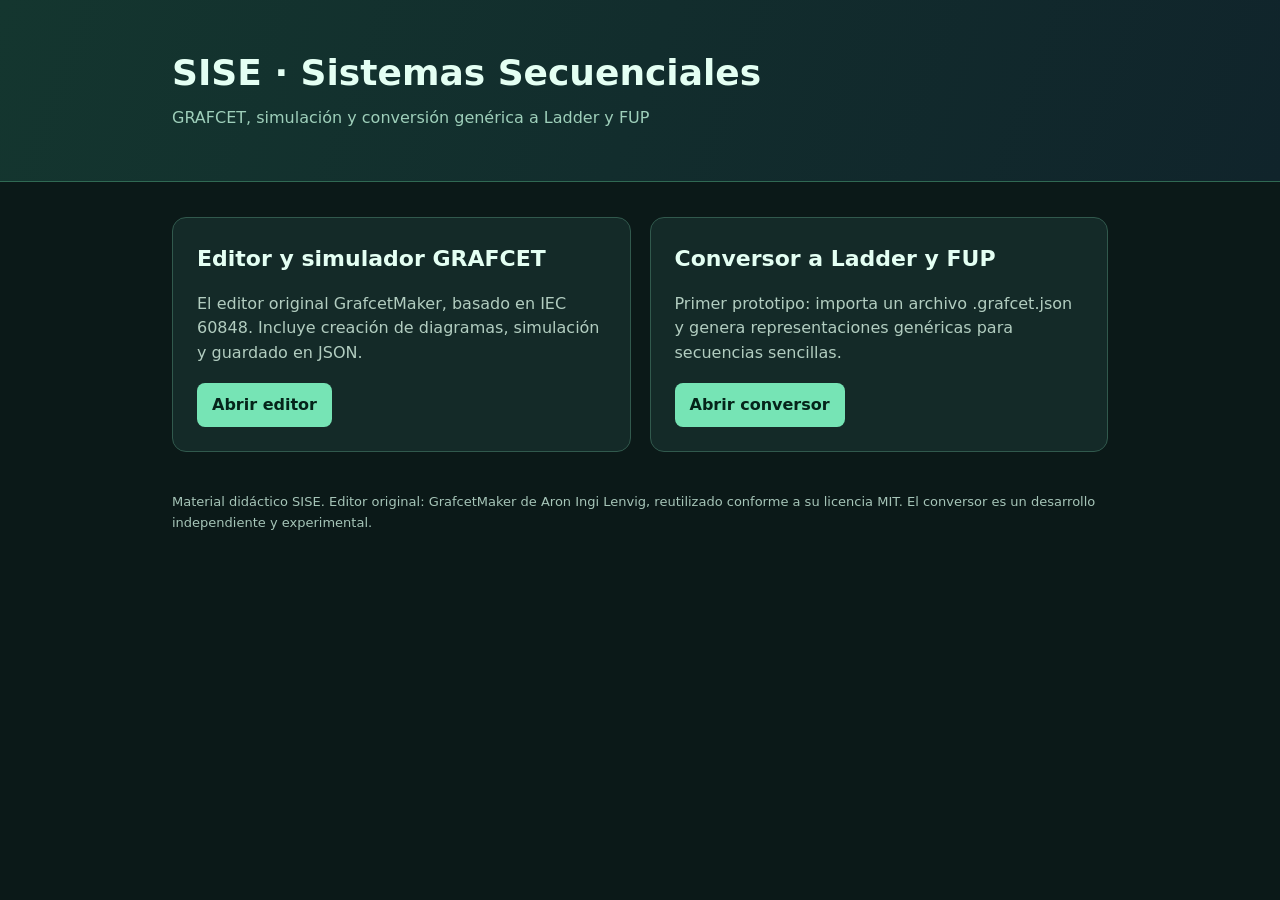
==== index.html @ b39768d4 "SISE 0.1: añadir index.html" ====
<!doctype html><html lang="es"><head><meta charset="utf-8"><meta name="viewport" content="width=device-width,initial-scale=1"><title>SISE · Sistemas Secuenciales</title>
<style>:root{color-scheme:dark}*{box-sizing:border-box}body{background:#0b1918;color:#e4fff3;font:16px/1.55 system-ui,-apple-system,Arial,sans-serif;margin:0}header{padding:45px 25px;background:linear-gradient(110deg,#14362f,#10242b);border-bottom:1px solid #306953}main{max-width:980px;margin:35px auto;padding:0 22px}h1{font-size:36px;margin:0}.sub{color:#9ecfba;margin:5px 0}.grid{display:grid;grid-template-columns:repeat(auto-fit,minmax(270px,1fr));gap:19px}.card{background:#142a28;border:1px solid #31594d;padding:24px;border-radius:14px}.card h2{margin:0 0 10px;font-size:22px}.card p{color:#b2cdc0;min-height:75px}.card a{display:inline-block;background:#76e4b5;color:#05241a;padding:10px 15px;border-radius:8px;text-decoration:none;font-weight:750}footer{margin:40px 0;color:#a6c5b8;font-size:13px}</style></head><body>
<header><main style="margin:auto"><h1>SISE · Sistemas Secuenciales</h1><p class="sub">GRAFCET, simulación y conversión genérica a Ladder y FUP</p></main></header><main><div class="grid"><section class="card"><h2>Editor y simulador GRAFCET</h2><p>El editor original GrafcetMaker, basado en IEC 60848. Incluye creación de diagramas, simulación y guardado en JSON.</p><a href="./editor/">Abrir editor</a></section><section class="card"><h2>Conversor a Ladder y FUP</h2><p>Primer prototipo: importa un archivo .grafcet.json y genera representaciones genéricas para secuencias sencillas.</p><a href="./convertidor/">Abrir conversor</a></section></div><footer>Material didáctico SISE. Editor original: GrafcetMaker de Aron Ingi Lenvig, reutilizado conforme a su licencia MIT. El conversor es un desarrollo independiente y experimental.</footer></main></body></html>
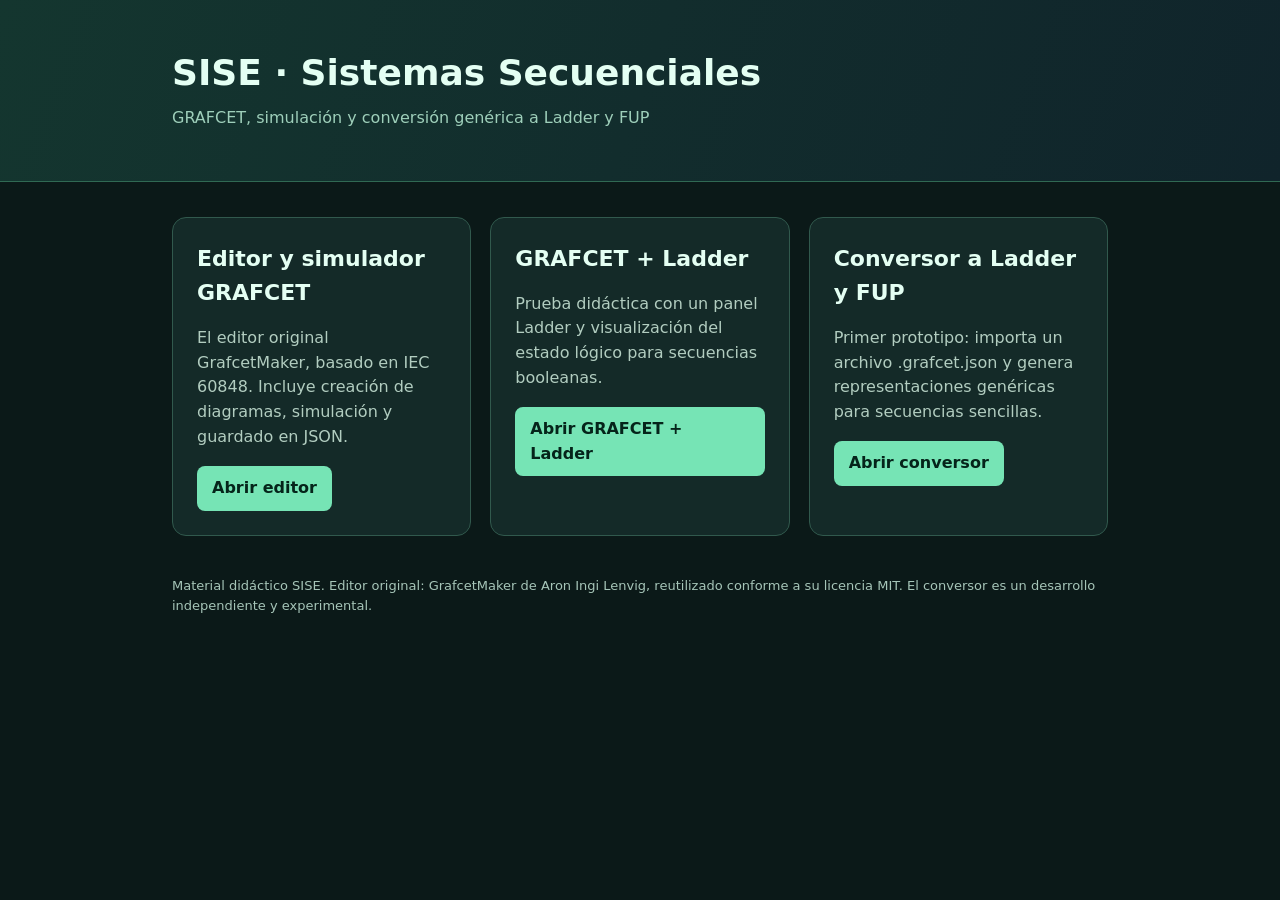
==== commit bf612db9: "Añadir prueba didáctica GRAFCET y Ladder" ====
--- a/index.html
+++ b/index.html
@@ -1,3 +1,3 @@
 <!doctype html><html lang="es"><head><meta charset="utf-8"><meta name="viewport" content="width=device-width,initial-scale=1"><title>SISE · Sistemas Secuenciales</title>
 <style>:root{color-scheme:dark}*{box-sizing:border-box}body{background:#0b1918;color:#e4fff3;font:16px/1.55 system-ui,-apple-system,Arial,sans-serif;margin:0}header{padding:45px 25px;background:linear-gradient(110deg,#14362f,#10242b);border-bottom:1px solid #306953}main{max-width:980px;margin:35px auto;padding:0 22px}h1{font-size:36px;margin:0}.sub{color:#9ecfba;margin:5px 0}.grid{display:grid;grid-template-columns:repeat(auto-fit,minmax(270px,1fr));gap:19px}.card{background:#142a28;border:1px solid #31594d;padding:24px;border-radius:14px}.card h2{margin:0 0 10px;font-size:22px}.card p{color:#b2cdc0;min-height:75px}.card a{display:inline-block;background:#76e4b5;color:#05241a;padding:10px 15px;border-radius:8px;text-decoration:none;font-weight:750}footer{margin:40px 0;color:#a6c5b8;font-size:13px}</style></head><body>
-<header><main style="margin:auto"><h1>SISE · Sistemas Secuenciales</h1><p class="sub">GRAFCET, simulación y conversión genérica a Ladder y FUP</p></main></header><main><div class="grid"><section class="card"><h2>Editor y simulador GRAFCET</h2><p>El editor original GrafcetMaker, basado en IEC 60848. Incluye creación de diagramas, simulación y guardado en JSON.</p><a href="./editor/">Abrir editor</a></section><section class="card"><h2>Conversor a Ladder y FUP</h2><p>Primer prototipo: importa un archivo .grafcet.json y genera representaciones genéricas para secuencias sencillas.</p><a href="./convertidor/">Abrir conversor</a></section></div><footer>Material didáctico SISE. Editor original: GrafcetMaker de Aron Ingi Lenvig, reutilizado conforme a su licencia MIT. El conversor es un desarrollo independiente y experimental.</footer></main></body></html>+<header><main style="margin:auto"><h1>SISE · Sistemas Secuenciales</h1><p class="sub">GRAFCET, simulación y conversión genérica a Ladder y FUP</p></main></header><main><div class="grid"><section class="card"><h2>Editor y simulador GRAFCET</h2><p>El editor original GrafcetMaker, basado en IEC 60848. Incluye creación de diagramas, simulación y guardado en JSON.</p><a href="./editor/">Abrir editor</a></section><section class="card"><h2>GRAFCET + Ladder</h2><p>Prueba didáctica con un panel Ladder y visualización del estado lógico para secuencias booleanas.</p><a href="./grafcet-ladder/">Abrir GRAFCET + Ladder</a></section><section class="card"><h2>Conversor a Ladder y FUP</h2><p>Primer prototipo: importa un archivo .grafcet.json y genera representaciones genéricas para secuencias sencillas.</p><a href="./convertidor/">Abrir conversor</a></section></div><footer>Material didáctico SISE. Editor original: GrafcetMaker de Aron Ingi Lenvig, reutilizado conforme a su licencia MIT. El conversor es un desarrollo independiente y experimental.</footer></main></body></html>
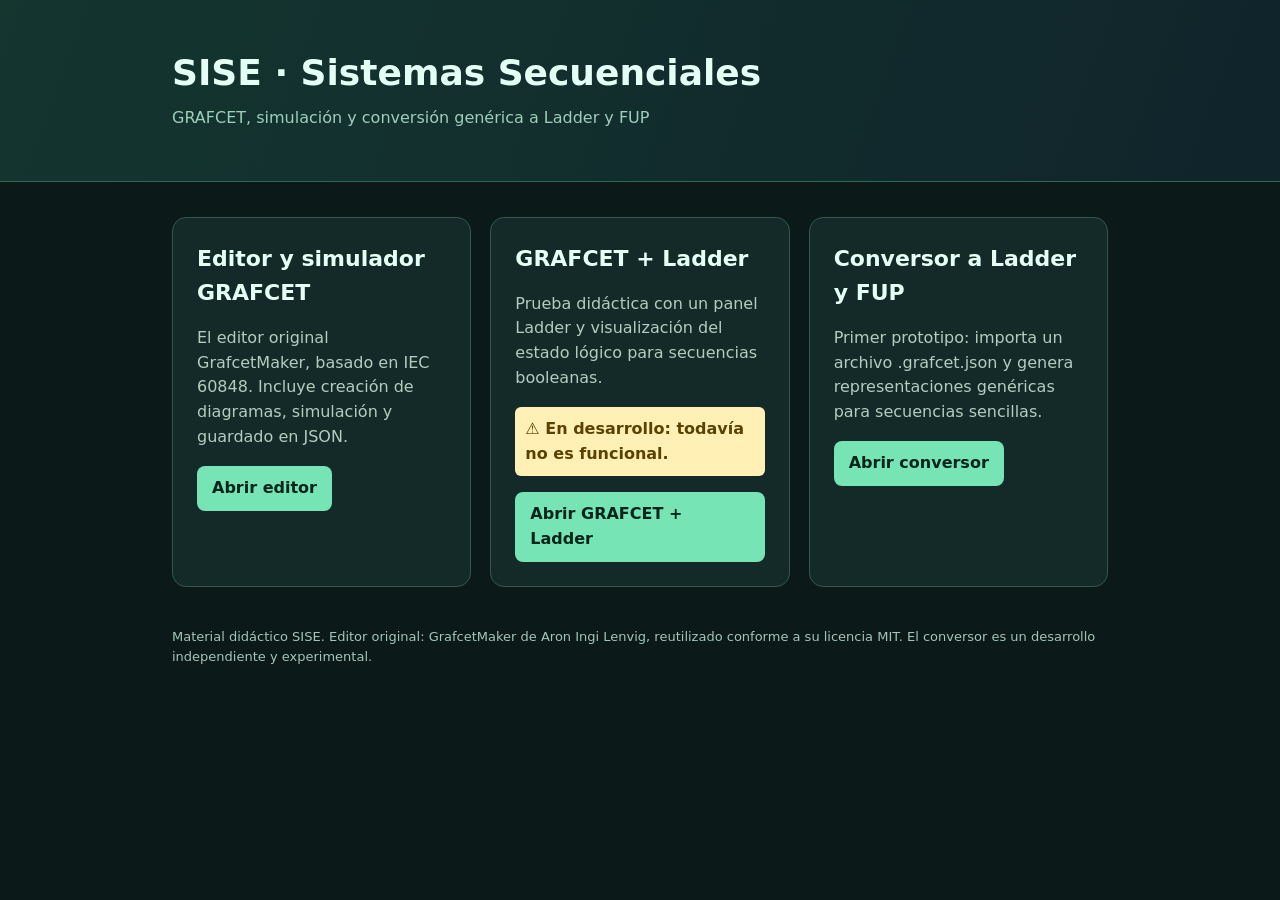
==== commit 46159cca: "Mejorar vista Ladder y aviso de desarrollo" ====
--- a/index.html
+++ b/index.html
@@ -1,3 +1,3 @@
 <!doctype html><html lang="es"><head><meta charset="utf-8"><meta name="viewport" content="width=device-width,initial-scale=1"><title>SISE · Sistemas Secuenciales</title>
 <style>:root{color-scheme:dark}*{box-sizing:border-box}body{background:#0b1918;color:#e4fff3;font:16px/1.55 system-ui,-apple-system,Arial,sans-serif;margin:0}header{padding:45px 25px;background:linear-gradient(110deg,#14362f,#10242b);border-bottom:1px solid #306953}main{max-width:980px;margin:35px auto;padding:0 22px}h1{font-size:36px;margin:0}.sub{color:#9ecfba;margin:5px 0}.grid{display:grid;grid-template-columns:repeat(auto-fit,minmax(270px,1fr));gap:19px}.card{background:#142a28;border:1px solid #31594d;padding:24px;border-radius:14px}.card h2{margin:0 0 10px;font-size:22px}.card p{color:#b2cdc0;min-height:75px}.card a{display:inline-block;background:#76e4b5;color:#05241a;padding:10px 15px;border-radius:8px;text-decoration:none;font-weight:750}footer{margin:40px 0;color:#a6c5b8;font-size:13px}</style></head><body>
-<header><main style="margin:auto"><h1>SISE · Sistemas Secuenciales</h1><p class="sub">GRAFCET, simulación y conversión genérica a Ladder y FUP</p></main></header><main><div class="grid"><section class="card"><h2>Editor y simulador GRAFCET</h2><p>El editor original GrafcetMaker, basado en IEC 60848. Incluye creación de diagramas, simulación y guardado en JSON.</p><a href="./editor/">Abrir editor</a></section><section class="card"><h2>GRAFCET + Ladder</h2><p>Prueba didáctica con un panel Ladder y visualización del estado lógico para secuencias booleanas.</p><a href="./grafcet-ladder/">Abrir GRAFCET + Ladder</a></section><section class="card"><h2>Conversor a Ladder y FUP</h2><p>Primer prototipo: importa un archivo .grafcet.json y genera representaciones genéricas para secuencias sencillas.</p><a href="./convertidor/">Abrir conversor</a></section></div><footer>Material didáctico SISE. Editor original: GrafcetMaker de Aron Ingi Lenvig, reutilizado conforme a su licencia MIT. El conversor es un desarrollo independiente y experimental.</footer></main></body></html>+<header><main style="margin:auto"><h1>SISE · Sistemas Secuenciales</h1><p class="sub">GRAFCET, simulación y conversión genérica a Ladder y FUP</p></main></header><main><div class="grid"><section class="card"><h2>Editor y simulador GRAFCET</h2><p>El editor original GrafcetMaker, basado en IEC 60848. Incluye creación de diagramas, simulación y guardado en JSON.</p><a href="./editor/">Abrir editor</a></section><section class="card"><h2>GRAFCET + Ladder</h2><p>Prueba didáctica con un panel Ladder y visualización del estado lógico para secuencias booleanas.</p><p style="min-height:0;background:#fff0b5;color:#5c4200;padding:10px;border-radius:6px;font-weight:700">⚠ En desarrollo: todavía no es funcional.</p><a href="./grafcet-ladder/">Abrir GRAFCET + Ladder</a></section><section class="card"><h2>Conversor a Ladder y FUP</h2><p>Primer prototipo: importa un archivo .grafcet.json y genera representaciones genéricas para secuencias sencillas.</p><a href="./convertidor/">Abrir conversor</a></section></div><footer>Material didáctico SISE. Editor original: GrafcetMaker de Aron Ingi Lenvig, reutilizado conforme a su licencia MIT. El conversor es un desarrollo independiente y experimental.</footer></main></body></html>
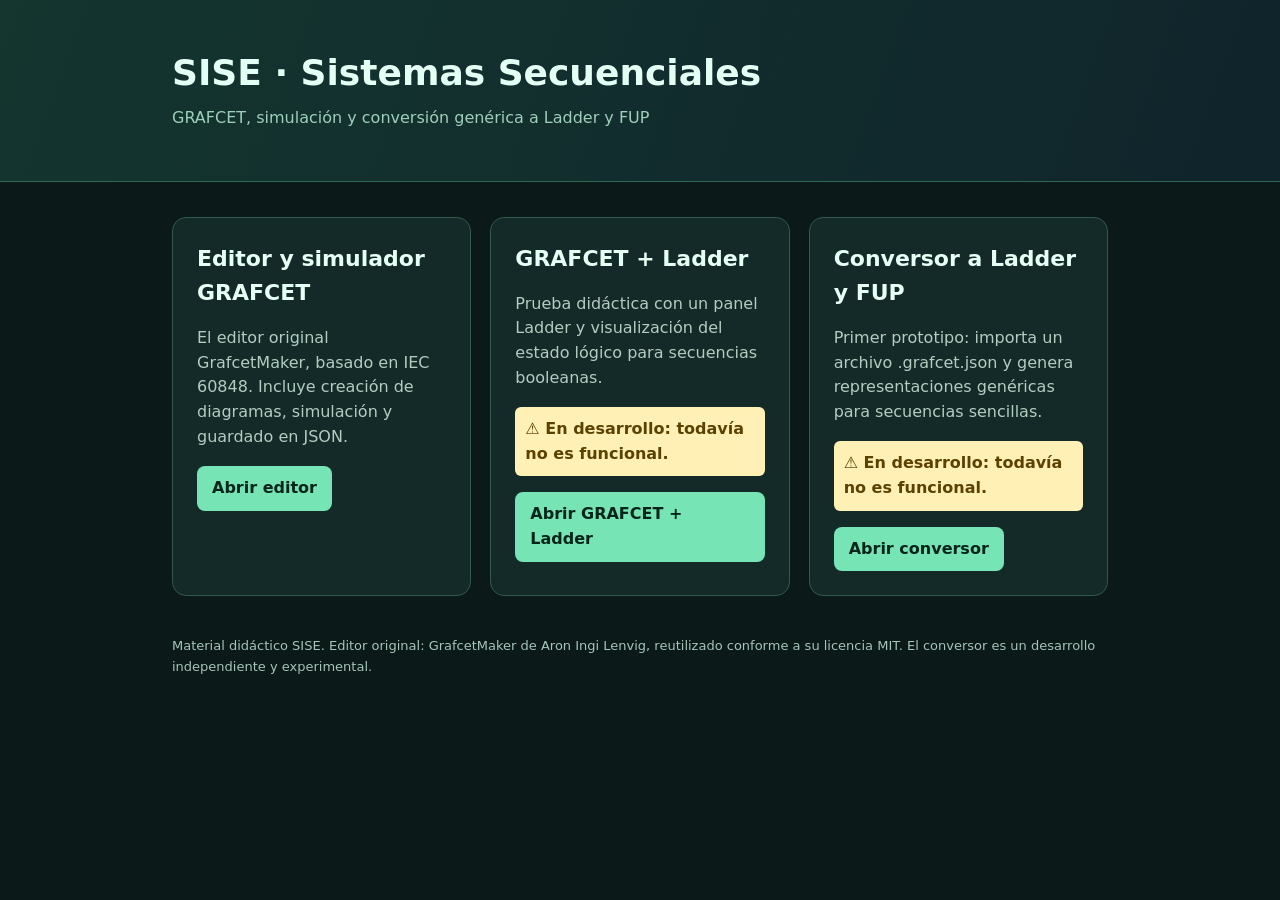
==== commit cb4fd135: "Añadir navegación a SISE y avisos de desarrollo" ====
--- a/index.html
+++ b/index.html
@@ -1,3 +1,3 @@
 <!doctype html><html lang="es"><head><meta charset="utf-8"><meta name="viewport" content="width=device-width,initial-scale=1"><title>SISE · Sistemas Secuenciales</title>
 <style>:root{color-scheme:dark}*{box-sizing:border-box}body{background:#0b1918;color:#e4fff3;font:16px/1.55 system-ui,-apple-system,Arial,sans-serif;margin:0}header{padding:45px 25px;background:linear-gradient(110deg,#14362f,#10242b);border-bottom:1px solid #306953}main{max-width:980px;margin:35px auto;padding:0 22px}h1{font-size:36px;margin:0}.sub{color:#9ecfba;margin:5px 0}.grid{display:grid;grid-template-columns:repeat(auto-fit,minmax(270px,1fr));gap:19px}.card{background:#142a28;border:1px solid #31594d;padding:24px;border-radius:14px}.card h2{margin:0 0 10px;font-size:22px}.card p{color:#b2cdc0;min-height:75px}.card a{display:inline-block;background:#76e4b5;color:#05241a;padding:10px 15px;border-radius:8px;text-decoration:none;font-weight:750}footer{margin:40px 0;color:#a6c5b8;font-size:13px}</style></head><body>
-<header><main style="margin:auto"><h1>SISE · Sistemas Secuenciales</h1><p class="sub">GRAFCET, simulación y conversión genérica a Ladder y FUP</p></main></header><main><div class="grid"><section class="card"><h2>Editor y simulador GRAFCET</h2><p>El editor original GrafcetMaker, basado en IEC 60848. Incluye creación de diagramas, simulación y guardado en JSON.</p><a href="./editor/">Abrir editor</a></section><section class="card"><h2>GRAFCET + Ladder</h2><p>Prueba didáctica con un panel Ladder y visualización del estado lógico para secuencias booleanas.</p><p style="min-height:0;background:#fff0b5;color:#5c4200;padding:10px;border-radius:6px;font-weight:700">⚠ En desarrollo: todavía no es funcional.</p><a href="./grafcet-ladder/">Abrir GRAFCET + Ladder</a></section><section class="card"><h2>Conversor a Ladder y FUP</h2><p>Primer prototipo: importa un archivo .grafcet.json y genera representaciones genéricas para secuencias sencillas.</p><a href="./convertidor/">Abrir conversor</a></section></div><footer>Material didáctico SISE. Editor original: GrafcetMaker de Aron Ingi Lenvig, reutilizado conforme a su licencia MIT. El conversor es un desarrollo independiente y experimental.</footer></main></body></html>+<header><main style="margin:auto"><h1>SISE · Sistemas Secuenciales</h1><p class="sub">GRAFCET, simulación y conversión genérica a Ladder y FUP</p></main></header><main><div class="grid"><section class="card"><h2>Editor y simulador GRAFCET</h2><p>El editor original GrafcetMaker, basado en IEC 60848. Incluye creación de diagramas, simulación y guardado en JSON.</p><a href="./editor/">Abrir editor</a></section><section class="card"><h2>GRAFCET + Ladder</h2><p>Prueba didáctica con un panel Ladder y visualización del estado lógico para secuencias booleanas.</p><p style="min-height:0;background:#fff0b5;color:#5c4200;padding:10px;border-radius:6px;font-weight:700">⚠ En desarrollo: todavía no es funcional.</p><a href="./grafcet-ladder/">Abrir GRAFCET + Ladder</a></section><section class="card"><h2>Conversor a Ladder y FUP</h2><p>Primer prototipo: importa un archivo .grafcet.json y genera representaciones genéricas para secuencias sencillas.</p><p style="min-height:0;background:#fff0b5;color:#5c4200;padding:10px;border-radius:6px;font-weight:700">⚠ En desarrollo: todavía no es funcional.</p><a href="./convertidor/">Abrir conversor</a></section></div><footer>Material didáctico SISE. Editor original: GrafcetMaker de Aron Ingi Lenvig, reutilizado conforme a su licencia MIT. El conversor es un desarrollo independiente y experimental.</footer></main></body></html>
